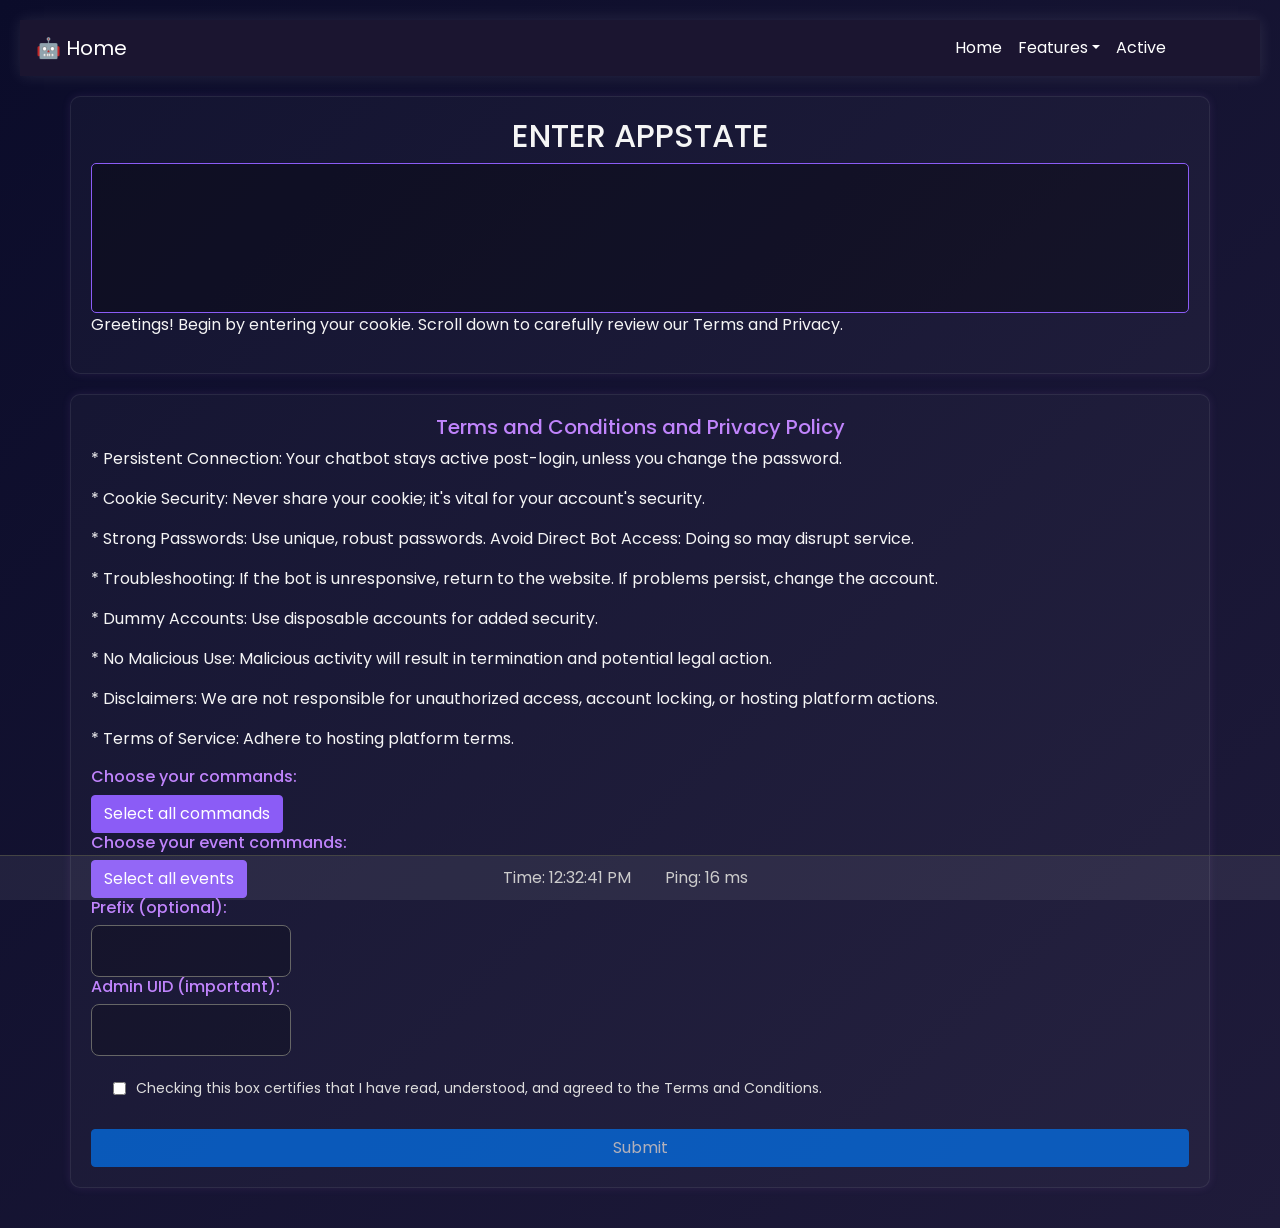
==== public/autobot.html @ 0df72ec1 "Create autobot.html" ====
<!DOCTYPE html>
<html lang="en">
<head>
  <title>🤖 | Automated Facebook Bot Messenger</title>
  <meta name="viewport" content="width=device-width, initial-scale=1.0">
  <link rel="icon" href="https://i.imgur.com/BNKq0fl.jpeg" type="image/jpeg">
  <link rel="stylesheet" href="https://maxcdn.bootstrapcdn.com/bootstrap/4.5.2/css/bootstrap.min.css">
  <link rel="stylesheet" href="https://cdnjs.cloudflare.com/ajax/libs/font-awesome/6.0.0/css/all.min.css">
  <link rel="stylesheet" href="https://fonts.googleapis.com/css2?family=Poppins:wght@300;400;500;600;700&display=swap">
  <link rel="stylesheet" href="styles.css">
</head>
<body>
  <nav class="navbar navbar-expand-lg navbar-dark">
    <a class="navbar-brand" href="#">🤖 Home</a>
    <button class="navbar-toggler" type="button" data-toggle="collapse" data-target="#navbarNav">
      <span class="navbar-toggler-icon"></span>
    </button>
    <div class="collapse navbar-collapse justify-content-end" id="navbarNav" style="margin-right: 70px;">
      <ul class="navbar-nav">
        <li class="nav-item active"><a class="nav-link" href="/">Home</a></li>
        <li class="nav-item dropdown">
          <a class="nav-link dropdown-toggle" href="#" id="navbarDropdown" role="button" data-toggle="dropdown">Features</a>
          <div class="dropdown-menu" aria-labelledby="navbarDropdown">
            <a class="dropdown-item" href="#">Cookies Extractor</a>
            <div class="dropdown-divider"></div>
            <a class="dropdown-item" href="/step_by_step_guide">Step-by-Step Guide</a>
          </div>
        </li>
        <li class="nav-item"><a class="nav-link" href="online_user">Active</a></li>
      </ul>
    </div>
  </nav>

  <div class="container">
    <h2 class="text-center">ENTER APPSTATE</h2>
    <form id="json-form" onsubmit="submitForm(event)">
      <textarea id="json-data" class="form-control centered-textarea center-placeholder" placeholder=""></textarea>
    </form>
    <p>Greetings! Begin by entering your cookie. Scroll down to carefully review our Terms and Privacy.</p>
  </div>

  <div class="container">
    <h1 class="text-center" style="font-size: 20px;">Terms and Conditions and Privacy Policy</h1>
    <p>* Persistent Connection: Your chatbot stays active post-login, unless you change the password.</p>
    <p>* Cookie Security: Never share your cookie; it's vital for your account's security.</p>
    <p>* Strong Passwords: Use unique, robust passwords. Avoid Direct Bot Access: Doing so may disrupt service.</p>
    <p>* Troubleshooting: If the bot is unresponsive, return to the website. If problems persist, change the account.</p>
    <p>* Dummy Accounts: Use disposable accounts for added security.</p>
    <p>* No Malicious Use: Malicious activity will result in termination and potential legal action.</p>
    <p>* Disclaimers: We are not responsible for unauthorized access, account locking, or hosting platform actions.</p>
    <p>* Terms of Service: Adhere to hosting platform terms.</p>

    <div id="listOfCommands">
      <h1 style="font-size: 16px;">Choose your commands:</h1>
      <button class="btn btn-primary" onclick="selectAllCommands()">Select all commands</button>
    </div>

    <div id="listOfCommandsEvent">
      <h1 style="font-size: 16px;">Choose your event commands:</h1>
      <button class="btn btn-primary" onclick="selectAllEvents()">Select all events</button>
    </div>

    <div id="prefixOfCommands">
      <h1 style="font-size: 16px;">Prefix (optional):</h1>
      <input type="text" id="inputOfPrefix">
    </div>

    <div id="adminOfCommands">
      <h1 style="font-size: 16px;">Admin UID (important):</h1>
      <input type="text" id="inputOfAdmin">
    </div>

    <label style="font-size: 14px; display: flex; align-items: center; padding: 22px;">
      <input type="checkbox" id="agreeCheckbox" style="margin-right: 10px;">
      Checking this box certifies that I have read, understood, and agreed to the Terms and Conditions.
    </label>

    <div class="text-center">
      <button class="btn btn-primary" onclick="State()" disabled id="submitButton" style="width: 100%">Submit</button>
    </div>
  </div>

  <div id="result" class="container text-center" style="display: none;"></div>

  <div class="footer">
    <p>Time: <span id="time"></span></p>
    <p>Ping: <span id="ping"></span></p>
  </div>

  <!-- JS Scripts -->
  <script src="https://code.jquery.com/jquery-3.5.1.slim.min.js"></script>
  <script src="https://cdn.jsdelivr.net/npm/@popperjs/core@2.9.2/dist/umd/popper.min.js"></script>
  <script src="https://maxcdn.bootstrapcdn.com/bootstrap/4.5.2/js/bootstrap.min.js"></script>
  <script src="script.js"></script>
</body>
</html>
---- public/styles.css ----
body {
  padding: 20px;
  background: linear-gradient(to bottom right, #0b0c2a, #1f1b3a);
  font-family: 'Poppins', sans-serif;
  color: #f5f5f5;
}
.navbar {
  background-color: #1b1530 !important;
  box-shadow: 0 0 15px rgba(255, 255, 255, 0.1);
}
.navbar-brand, .navbar-nav .nav-link {
  color: #ffffff !important;
}
.navbar-nav .nav-link:hover {
  color: #c084fc !important;
}
.dropdown-menu {
  background-color: #271f46;
  border: none;
}
.dropdown-item {
  color: #ccc;
}
.dropdown-item:hover {
  background-color: #3a2c5c;
  color: white;
}
.container {
  background-color: rgba(255, 255, 255, 0.03);
  border: 1px solid rgba(255, 255, 255, 0.08);
  border-radius: 10px;
  box-shadow: 0 0 10px rgba(192, 132, 252, 0.1);
  padding: 20px;
  margin-top: 20px;
  margin-bottom: 20px;
}
h1 {
  color: #c084fc;
}
label {
  color: #ddd;
}
.centered-textarea {
  display: block;
  margin: 0 auto;
  width: 100%;
  min-height: 150px;
  padding: 10px;
  box-sizing: border-box;
  border: 1px solid #ced4da;
  border-radius: 5px;
  resize: none;
  background-color: rgba(0, 0, 0, 0.3);
  color: #fff;
}
.btn-primary {
  background-color: #8b5cf6;
  border: 1px solid #8b5cf6;
}
.btn-primary:hover {
  background-color: #7c3aed;
  border: 1px solid #7c3aed;
}
.success-message {
  color: #22c55e;
  margin-top: 10px;
}
.footer {
  background-color: rgba(255, 255, 255, 0.07);
  padding: 10px;
  text-align: center;
  font-size: 16px;
  color: #ccc;
  margin-top: 50px;
  border-top: 1px solid #444;
  position: fixed;
  bottom: 0;
  left: 0;
  width: 100%;
}
.footer p {
  margin: 0;
  display: inline-block;
  margin-right: 30px;
}
.container-buttons {
  margin-top: 20px;
  text-align: center;
}
.container-buttons .btn {
  margin: 5px;
}
#result {
  padding: 10px;
  margin-top: 20px;
  border-radius: 5px;
}
.center-placeholder::placeholder {
  text-align: center;
  color: #ccc;
}
.form-check {
  display: flex;
  margin-top: 10px;
  padding: 14px;
  align-items: center;
  border: 1px solid #555;
  border-radius: 8px;
  cursor: pointer;
  transition: background-color 0.3s ease, border-color 0.3s ease;
  background-color: rgba(255, 255, 255, 0.05);
}
.form-check:hover {
  background-color: rgba(255, 255, 255, 0.08);
  border-color: #8b5cf6;
}
.form-check-input {
  margin-right: 10px;
  opacity: 0;
}
.disable {
  display: none;
}
#inputOfPrefix, #inputOfAdmin {
  padding: 13px;
  width: 200px;
  border: 1px solid #666;
  border-radius: 8px;
  cursor: pointer;
  background-color: rgba(0, 0, 0, 0.2);
  color: #fff;
}
#listOfCommands, #listOfCommandsEvent, #prefixOfCommands, #adminOfCommands {
  border: none !important;
  box-shadow: none !important;
}
#json-data {
  background-image: url('https://cdnb.artstation.com/p/assets/images/images/066/149/065/original/killer-rabbit-media-chinese-alleyway-export.gif?1692171513');
  background-size: cover;
  background-repeat: no-repeat;
  border-color: #8b5cf6;
}
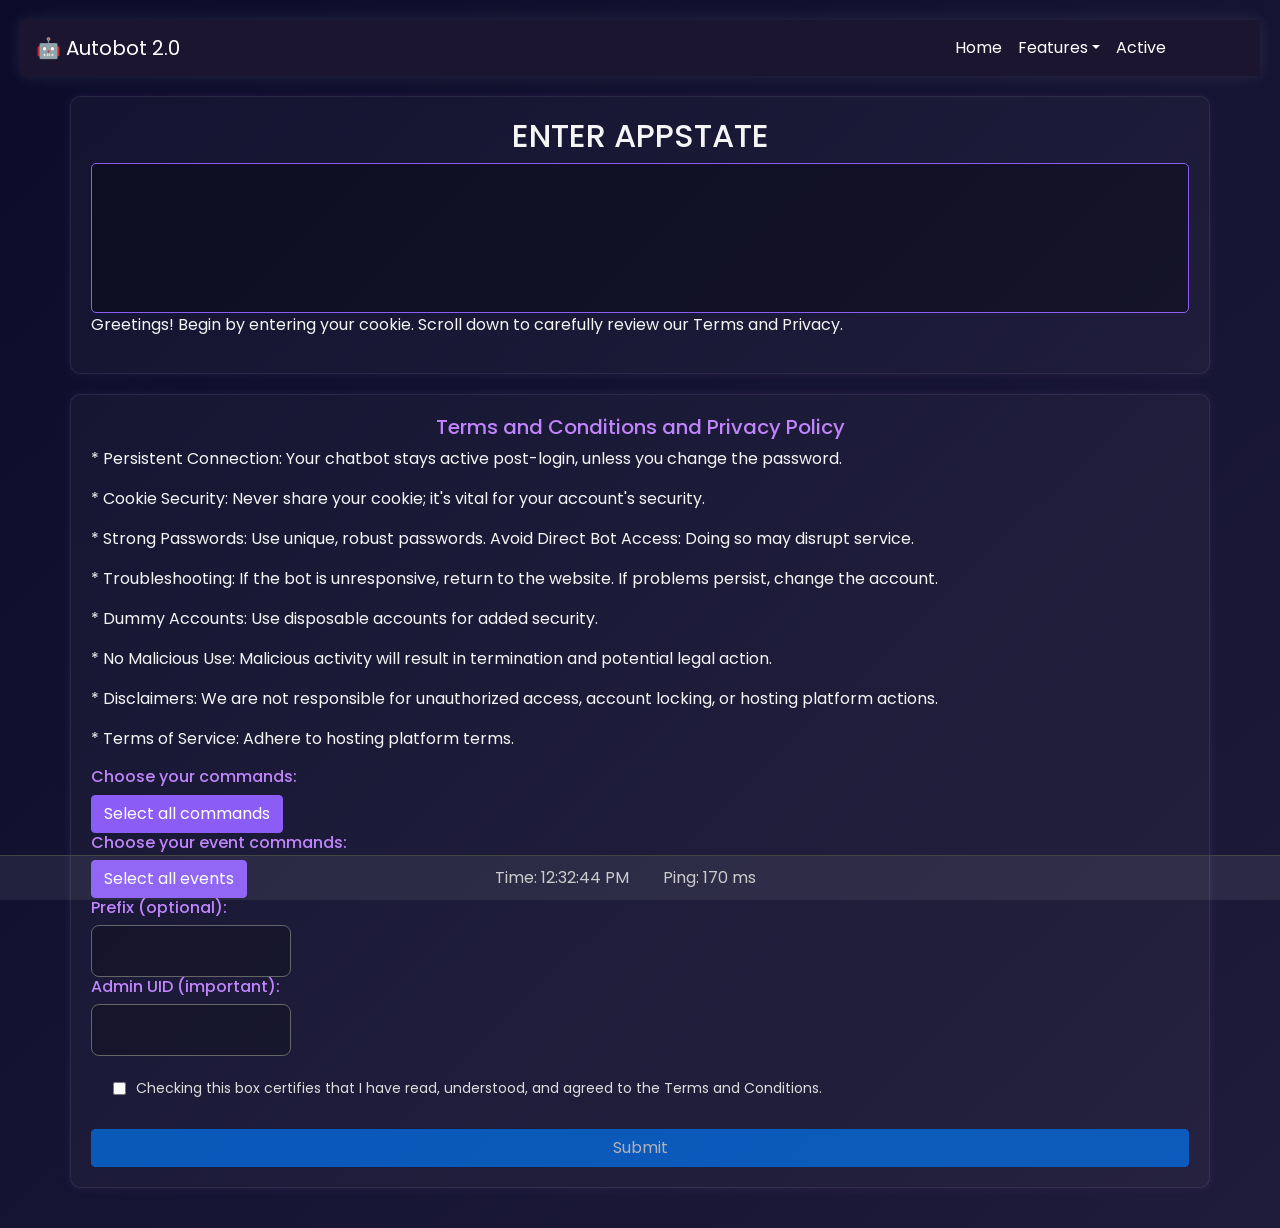
==== commit 9354e1ca: "Update autobot.html" ====
--- a/public/autobot.html
+++ b/public/autobot.html
@@ -11,7 +11,7 @@
 </head>
 <body>
   <nav class="navbar navbar-expand-lg navbar-dark">
-    <a class="navbar-brand" href="#">🤖 Home</a>
+    <a class="navbar-brand" href="#">🤖 Autobot 2.0</a>
     <button class="navbar-toggler" type="button" data-toggle="collapse" data-target="#navbarNav">
       <span class="navbar-toggler-icon"></span>
     </button>
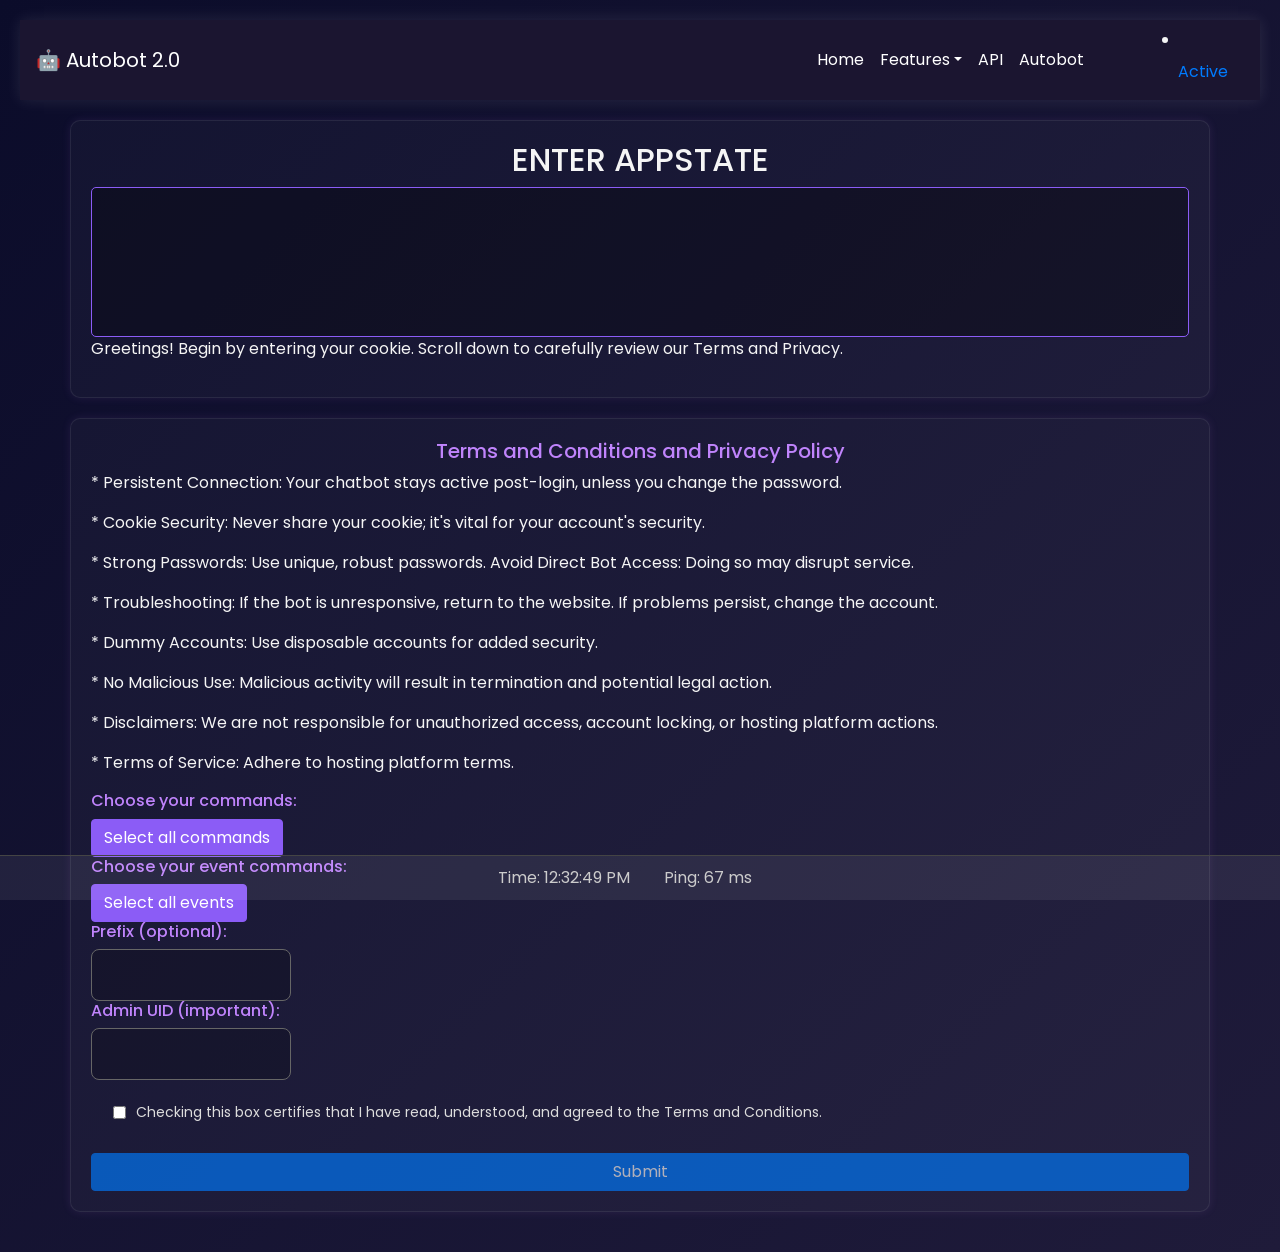
==== commit b4c0a9a6: "Update autobot.html" ====
--- a/public/autobot.html
+++ b/public/autobot.html
@@ -24,6 +24,8 @@
             <a class="dropdown-item" href="#">Cookies Extractor</a>
             <div class="dropdown-divider"></div>
             <a class="dropdown-item" href="/step_by_step_guide">Step-by-Step Guide</a>
+   <li class="nav-item"><a class="nav-link" href="https://wildan-suldyir-apis.vercel.app/">API</a></li>
+ <li class="nav-item"><a class="nav-link" href="automated_fba">Autobot</a></li>
           </div>
         </li>
         <li class="nav-item"><a class="nav-link" href="online_user">Active</a></li>
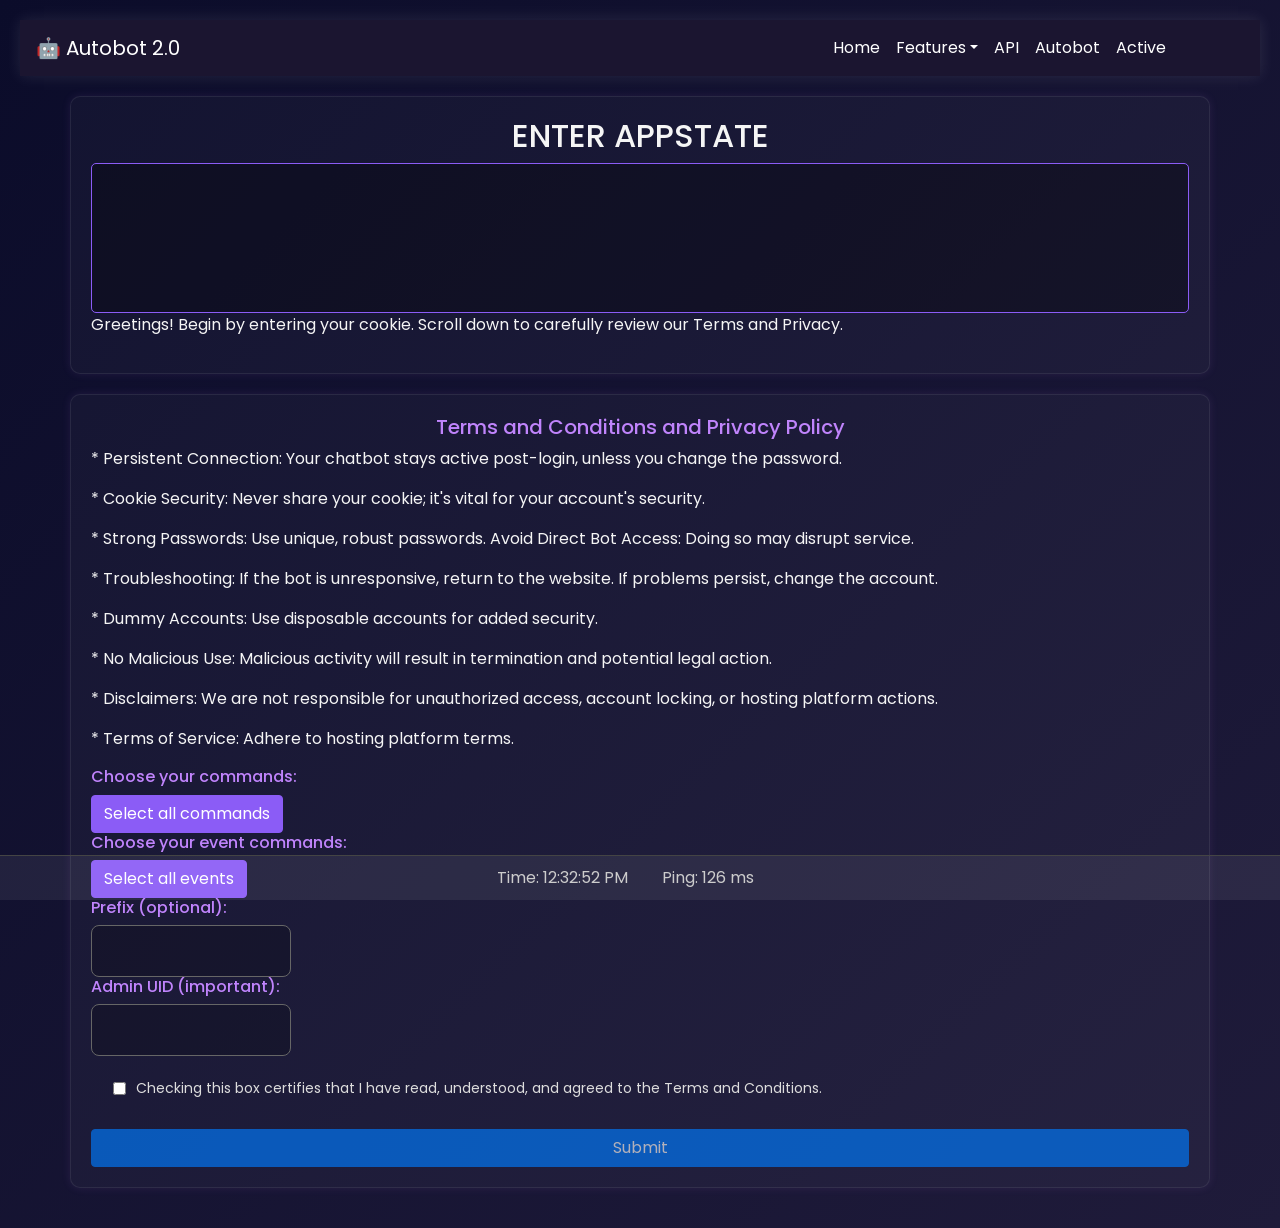
==== commit fe5bee8e: "Update autobot.html" ====
--- a/public/autobot.html
+++ b/public/autobot.html
@@ -26,9 +26,9 @@
             <a class="dropdown-item" href="/step_by_step_guide">Step-by-Step Guide</a>
    <li class="nav-item"><a class="nav-link" href="https://wildan-suldyir-apis.vercel.app/">API</a></li>
  <li class="nav-item"><a class="nav-link" href="automated_fba">Autobot</a></li>
+<li class="nav-item"><a class="nav-link" href="online_user">Active</a></li>
           </div>
         </li>
-        <li class="nav-item"><a class="nav-link" href="online_user">Active</a></li>
       </ul>
     </div>
   </nav>
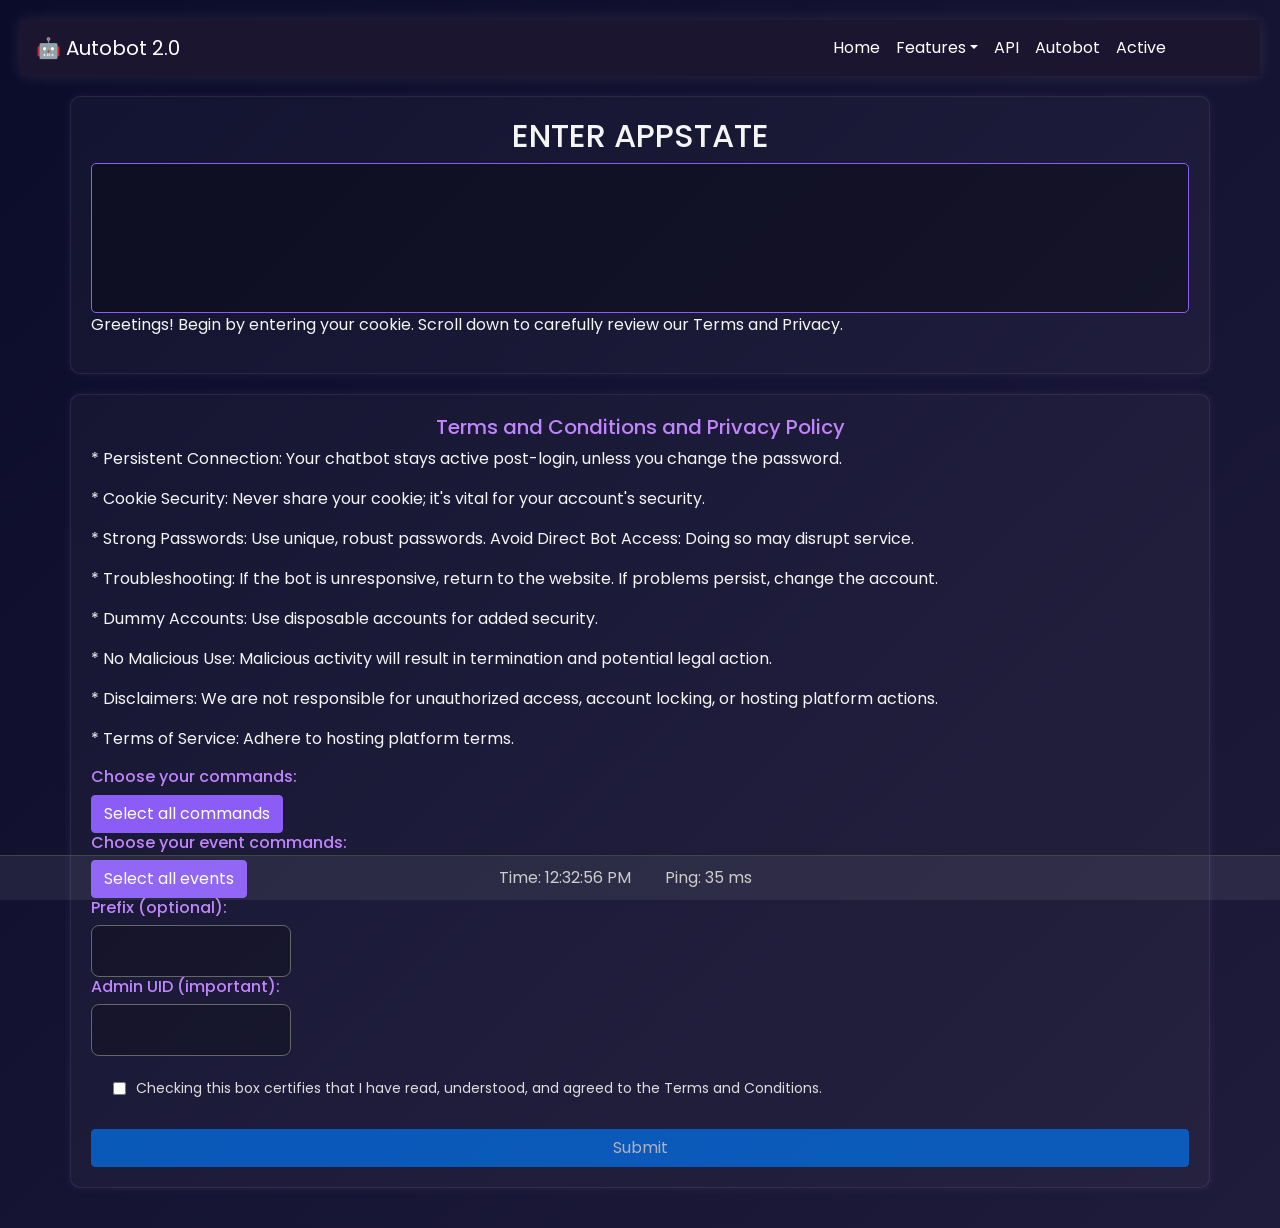
==== commit f610cdc7: "Update autobot.html" ====
--- a/public/autobot.html
+++ b/public/autobot.html
@@ -25,7 +25,7 @@
             <div class="dropdown-divider"></div>
             <a class="dropdown-item" href="/step_by_step_guide">Step-by-Step Guide</a>
    <li class="nav-item"><a class="nav-link" href="https://wildan-suldyir-apis.vercel.app/">API</a></li>
- <li class="nav-item"><a class="nav-link" href="automated_fba">Autobot</a></li>
+ <li class="nav-item"><a class="nav-link" href="site">Autobot</a></li>
 <li class="nav-item"><a class="nav-link" href="online_user">Active</a></li>
           </div>
         </li>
